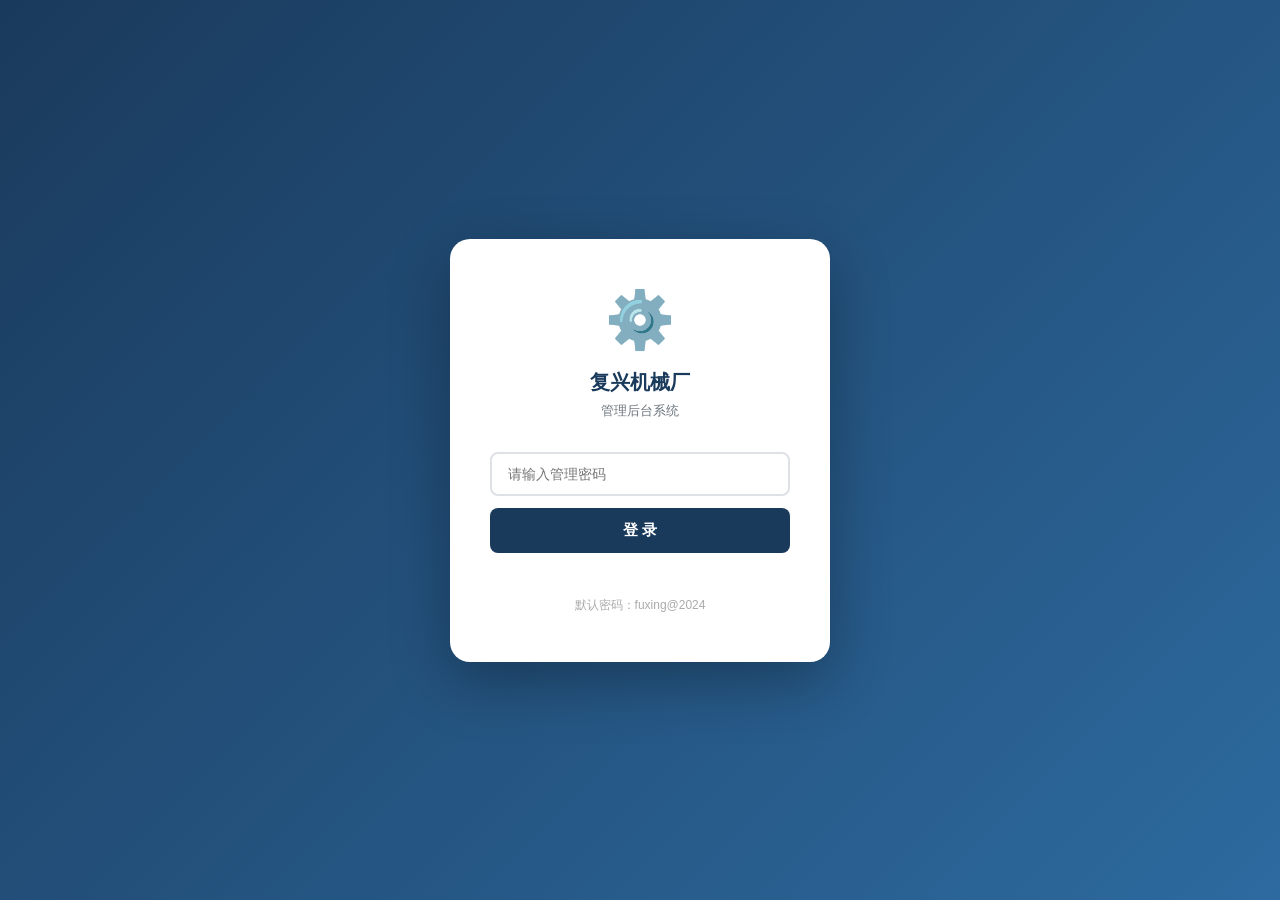
==== admin.html @ 7192bed5 "feat(admin): 添加管理后台完整页面和功能 - 新增管理后台HTML结构，包含登录、侧边栏、主内容区及弹窗 - 实现登录验证和登出功能，支持默认密码及本地存储密码 - 完成留言管理模块，可查" ====
<!DOCTYPE html>
<html lang="zh-CN">
<head>
<meta charset="UTF-8">
<meta name="viewport" content="width=device-width, initial-scale=1.0">
<title>复兴机械厂 · 管理后台</title>
<style>
*{margin:0;padding:0;box-sizing:border-box}
:root{
  --primary:#1a3a5c;--secondary:#c8860a;--accent:#e8f4fd;
  --dark:#0d1f2d;--green:#22c55e;--red:#ef4444;--orange:#f59e0b;
  --gray:#6c757d;--border:#dee2e6;--bg:#f0f2f5;--white:#fff;
  --shadow:0 2px 12px rgba(0,0,0,.08);--radius:10px;
}
body{font-family:'Microsoft YaHei','PingFang SC',Arial,sans-serif;background:var(--bg);color:#333;min-height:100vh}

/* ── Login ── */
#loginWrap{display:flex;align-items:center;justify-content:center;min-height:100vh;
  background:linear-gradient(135deg,var(--primary) 0%,#2d6a9f 100%)}
.login-box{background:var(--white);border-radius:20px;padding:48px 40px;width:380px;
  box-shadow:0 20px 60px rgba(0,0,0,.3);text-align:center}
.login-logo{font-size:56px;margin-bottom:16px}
.login-box h2{font-size:20px;color:var(--primary);margin-bottom:6px}
.login-box p{font-size:13px;color:var(--gray);margin-bottom:32px}
.inp{width:100%;padding:12px 16px;border:2px solid var(--border);border-radius:8px;
  font-size:14px;font-family:inherit;outline:none;transition:.2s;margin-bottom:12px}
.inp:focus{border-color:var(--primary)}
.btn-login{width:100%;padding:13px;background:var(--primary);color:#fff;border:none;
  border-radius:8px;font-size:15px;font-weight:600;cursor:pointer;transition:.2s}
.btn-login:hover{background:#254e7a}
.login-err{color:var(--red);font-size:13px;margin-top:8px;min-height:20px}
.login-tip{font-size:12px;color:#aaa;margin-top:16px}

/* ── Layout ── */
#adminWrap{display:none;min-height:100vh}
.layout{display:flex;min-height:100vh}

/* ── Sidebar ── */
.sidebar{width:220px;background:var(--dark);color:#fff;flex-shrink:0;display:flex;flex-direction:column;
  position:fixed;top:0;left:0;height:100vh;z-index:100}
.sb-logo{padding:24px 20px;border-bottom:1px solid rgba(255,255,255,.08)}
.sb-logo .name{font-size:15px;font-weight:700;color:#fff;margin-bottom:2px}
.sb-logo .sub{font-size:11px;color:rgba(255,255,255,.4);letter-spacing:1px}
.sb-nav{flex:1;padding:16px 0}
.sb-nav a{display:flex;align-items:center;gap:10px;padding:12px 20px;color:rgba(255,255,255,.65);
  cursor:pointer;font-size:14px;transition:.2s;text-decoration:none}
.sb-nav a:hover{color:#fff;background:rgba(255,255,255,.05)}
.sb-nav a.active{color:#fff;background:rgba(200,134,10,.2);border-right:3px solid var(--secondary)}
.sb-nav .icon{font-size:18px;width:22px;text-align:center}
.sb-footer{padding:16px 20px;border-top:1px solid rgba(255,255,255,.08);font-size:12px;color:rgba(255,255,255,.3)}

/* ── Main ── */
.main{margin-left:220px;flex:1;display:flex;flex-direction:column;min-height:100vh}
.topbar{height:56px;background:var(--white);border-bottom:1px solid var(--border);
  display:flex;align-items:center;justify-content:space-between;padding:0 28px;
  box-shadow:0 1px 4px rgba(0,0,0,.04)}
.topbar-title{font-size:18px;font-weight:700;color:var(--primary)}
.topbar-right{display:flex;align-items:center;gap:16px}
.badge-new{background:var(--red);color:#fff;font-size:11px;padding:2px 7px;border-radius:10px}
.btn-logout{background:none;border:1px solid var(--border);color:var(--gray);padding:6px 14px;
  border-radius:6px;cursor:pointer;font-size:13px;transition:.2s}
.btn-logout:hover{border-color:var(--red);color:var(--red)}
.content{padding:28px;flex:1}

/* ── Stats ── */
.stats{display:grid;grid-template-columns:repeat(4,1fr);gap:16px;margin-bottom:28px}
.stat-card{background:var(--white);border-radius:var(--radius);padding:20px 22px;box-shadow:var(--shadow)}
.stat-card .num{font-size:32px;font-weight:800;line-height:1}
.stat-card .label{font-size:13px;color:var(--gray);margin-top:6px}
.stat-blue .num{color:var(--primary)}.stat-red .num{color:var(--red)}
.stat-green .num{color:var(--green)}.stat-orange .num{color:var(--secondary)}

/* ── Toolbar ── */
.toolbar{display:flex;align-items:center;gap:12px;margin-bottom:18px;flex-wrap:wrap}
.search-box{flex:1;min-width:200px;max-width:320px;position:relative}
.search-box input{width:100%;padding:9px 14px 9px 36px;border:1.5px solid var(--border);
  border-radius:8px;font-size:13px;outline:none;font-family:inherit;transition:.2s}
.search-box input:focus{border-color:var(--primary)}
.search-box::before{content:'🔍';position:absolute;left:11px;top:50%;transform:translateY(-50%);font-size:13px}
.filter-btns{display:flex;gap:6px}
.filter-btn{padding:8px 16px;border:1.5px solid var(--border);border-radius:20px;background:var(--white);
  cursor:pointer;font-size:13px;font-family:inherit;transition:.2s}
.filter-btn.active,.filter-btn:hover{background:var(--primary);color:#fff;border-color:var(--primary)}
.btn-action{padding:9px 18px;border-radius:8px;border:none;cursor:pointer;font-size:13px;font-family:inherit;transition:.2s}
.btn-export{background:var(--green);color:#fff}.btn-export:hover{background:#16a34a}
.btn-clear{background:var(--red);color:#fff}.btn-clear:hover{background:#dc2626}

/* ── Table ── */
.table-wrap{background:var(--white);border-radius:var(--radius);box-shadow:var(--shadow);overflow:hidden}
.tbl{width:100%;border-collapse:collapse;font-size:13px}
.tbl th{background:#f8f9fa;padding:12px 14px;text-align:left;font-weight:600;
  color:var(--gray);border-bottom:1px solid var(--border);white-space:nowrap}
.tbl td{padding:12px 14px;border-bottom:1px solid #f0f0f0;vertical-align:middle}
.tbl tr:last-child td{border-bottom:none}
.tbl tr:hover td{background:#fafbfc}
.msg-text{max-width:240px;overflow:hidden;text-overflow:ellipsis;white-space:nowrap;color:#555}
.tag{display:inline-block;padding:3px 10px;border-radius:12px;font-size:11px;font-weight:600}
.tag-new{background:#fef3c7;color:#92400e}
.tag-handled{background:#d1fae5;color:#065f46}
.tag-web{background:#dbeafe;color:#1e40af}
.tag-h5{background:#e0e7ff;color:#3730a3}
.tbl-actions{display:flex;gap:6px;white-space:nowrap}
.tbl-btn{padding:5px 10px;border:none;border-radius:5px;cursor:pointer;font-size:12px;font-family:inherit;transition:.2s}
.btn-view{background:#e0e7ff;color:#3730a3}.btn-view:hover{background:#c7d2fe}
.btn-done{background:#d1fae5;color:#065f46}.btn-done:hover{background:#a7f3d0}
.btn-del{background:#fee2e2;color:#991b1b}.btn-del:hover{background:#fecaca}
.empty-msg{text-align:center;padding:60px;color:var(--gray);font-size:14px}

/* ── Modal ── */
.modal-mask{display:none;position:fixed;inset:0;background:rgba(0,0,0,.5);z-index:200;
  align-items:center;justify-content:center}
.modal-mask.show{display:flex}
.modal{background:var(--white);border-radius:16px;padding:32px;width:540px;max-width:94vw;
  max-height:80vh;overflow-y:auto;box-shadow:0 20px 60px rgba(0,0,0,.25)}
.modal h3{font-size:18px;color:var(--primary);margin-bottom:20px}
.modal-close{float:right;background:none;border:none;font-size:20px;cursor:pointer;color:var(--gray);margin-top:-4px}
.detail-grid{display:grid;grid-template-columns:1fr 1fr;gap:12px}
.detail-item label{font-size:11px;color:var(--gray);text-transform:uppercase;letter-spacing:.5px}
.detail-item .val{font-size:14px;color:#333;margin-top:3px;font-weight:500}
.detail-content{grid-column:1/-1;margin-top:8px}
.detail-content label{font-size:11px;color:var(--gray)}
.detail-content .val{background:#f8f9fa;padding:12px;border-radius:8px;line-height:1.7;margin-top:4px;font-size:14px}

/* ── Images Tab ── */
.img-grid{display:grid;grid-template-columns:repeat(auto-fill,minmax(260px,1fr));gap:20px}
.img-card{background:var(--white);border-radius:var(--radius);box-shadow:var(--shadow);overflow:hidden}
.img-preview{height:160px;display:flex;align-items:center;justify-content:center;
  font-size:48px;background:linear-gradient(135deg,var(--primary),#2d6a9f);position:relative;overflow:hidden}
.img-preview img{width:100%;height:100%;object-fit:cover;position:absolute;inset:0}
.img-preview .has-img-overlay{position:absolute;inset:0;background:rgba(0,0,0,.3);
  display:flex;align-items:center;justify-content:center;opacity:0;transition:.2s}
.img-card:hover .has-img-overlay{opacity:1}
.img-card-body{padding:16px}
.img-card-name{font-size:14px;font-weight:600;color:var(--primary);margin-bottom:4px}
.img-card-desc{font-size:12px;color:var(--gray);margin-bottom:14px}
.img-actions{display:flex;gap:8px;flex-wrap:wrap}
.btn-upload-img{padding:7px 14px;background:var(--primary);color:#fff;border:none;border-radius:6px;
  cursor:pointer;font-size:12px;font-family:inherit;transition:.2s}
.btn-upload-img:hover{background:#254e7a}
.btn-url-img{padding:7px 14px;background:var(--accent);color:var(--primary);border:1px solid var(--border);
  border-radius:6px;cursor:pointer;font-size:12px;font-family:inherit;transition:.2s}
.btn-url-img:hover{background:#d0e8f8}
.btn-reset-img{padding:7px 12px;background:#f8f9fa;color:var(--red);border:1px solid #fee2e2;
  border-radius:6px;cursor:pointer;font-size:12px;font-family:inherit;transition:.2s}
.btn-reset-img:hover{background:#fee2e2}
.img-status{font-size:11px;margin-top:8px;padding:4px 10px;border-radius:6px;display:inline-block}
.img-status.has-img{background:#d1fae5;color:#065f46}
.img-status.no-img{background:#f1f5f9;color:#94a3b8}

/* URL modal */
.url-modal{background:var(--white);border-radius:16px;padding:28px;width:460px;max-width:94vw}
.url-modal h3{font-size:16px;color:var(--primary);margin-bottom:16px}
.url-modal input{width:100%;padding:10px 14px;border:1.5px solid var(--border);border-radius:8px;
  font-size:13px;font-family:inherit;outline:none;margin-bottom:14px}
.url-modal input:focus{border-color:var(--primary)}
.url-modal-btns{display:flex;gap:10px;justify-content:flex-end}

/* ── Password Change ── */
.settings-card{background:var(--white);border-radius:var(--radius);padding:28px;
  max-width:420px;box-shadow:var(--shadow)}
.settings-card h3{font-size:16px;color:var(--primary);margin-bottom:20px}

/* ── Toast ── */
.toast{position:fixed;bottom:30px;right:30px;background:#333;color:#fff;padding:12px 22px;
  border-radius:8px;font-size:13px;opacity:0;transform:translateY(10px);transition:.3s;z-index:999;pointer-events:none}
.toast.show{opacity:1;transform:translateY(0)}

/* ── Responsive ── */
@media(max-width:900px){
  .sidebar{width:60px}.sb-logo .name,.sb-logo .sub,.sb-nav a span{display:none}
  .sb-nav a{justify-content:center;padding:14px}.main{margin-left:60px}
  .stats{grid-template-columns:repeat(2,1fr)}}
@media(max-width:600px){
  .stats{grid-template-columns:1fr 1fr}.content{padding:16px}
  .tbl th:nth-child(3),.tbl td:nth-child(3),
  .tbl th:nth-child(4),.tbl td:nth-child(4){display:none}}
</style>
</head>
<body>

<!-- ════ 登录 ════ -->
<div id="loginWrap">
  <div class="login-box">
    <div class="login-logo">⚙️</div>
    <h2>复兴机械厂</h2>
    <p>管理后台系统</p>
    <input class="inp" type="password" id="pwdInput" placeholder="请输入管理密码" onkeydown="if(event.key==='Enter')doLogin()">
    <button class="btn-login" onclick="doLogin()">登 录</button>
    <div class="login-err" id="loginErr"></div>
    <div class="login-tip">默认密码：fuxing@2024</div>
  </div>
</div>

<!-- ════ 管理面板 ════ -->
<div id="adminWrap">
  <div class="layout">
    <!-- 侧边栏 -->
    <aside class="sidebar">
      <div class="sb-logo">
        <div class="name">复兴机械厂</div>
        <div class="sub">ADMIN PANEL</div>
      </div>
      <nav class="sb-nav">
        <a class="active" onclick="showTab('dashboard')" id="nav-dashboard">
          <span class="icon">📊</span><span>数据概览</span>
        </a>
        <a onclick="showTab('messages')" id="nav-messages">
          <span class="icon">📨</span><span>留言管理</span>
        </a>
        <a onclick="showTab('images')" id="nav-images">
          <span class="icon">🖼️</span><span>图片管理</span>
        </a>
        <a onclick="showTab('settings')" id="nav-settings">
          <span class="icon">⚙️</span><span>系统设置</span>
        </a>
      </nav>
      <div class="sb-footer">v1.0.0</div>
    </aside>

    <!-- 主内容 -->
    <div class="main">
      <div class="topbar">
        <div class="topbar-title" id="topbarTitle">数据概览</div>
        <div class="topbar-right">
          <span id="newBadge" class="badge-new" style="display:none"></span>
          <button class="btn-logout" onclick="logout()">退出登录</button>
        </div>
      </div>
      <div class="content">

        <!-- ── 数据概览 ── -->
        <div id="tab-dashboard">
          <div class="stats" id="statsCards"></div>
          <div class="table-wrap">
            <div style="padding:18px 20px;border-bottom:1px solid var(--border);font-weight:600;color:var(--primary)">
              最新留言（前5条）
            </div>
            <table class="tbl" id="recentTbl">
              <thead><tr><th>日期</th><th>姓名</th><th>电话</th><th>内容摘要</th><th>状态</th></tr></thead>
              <tbody id="recentBody"></tbody>
            </table>
          </div>
        </div>

        <!-- ── 留言管理 ── -->
        <div id="tab-messages" style="display:none">
          <div class="toolbar">
            <div class="search-box">
              <input type="text" id="searchInput" placeholder="搜索姓名/电话/内容..." oninput="renderMsgTable()">
            </div>
            <div class="filter-btns">
              <button class="filter-btn active" onclick="setFilter('all',this)">全部</button>
              <button class="filter-btn" onclick="setFilter('new',this)">未处理</button>
              <button class="filter-btn" onclick="setFilter('handled',this)">已处理</button>
            </div>
            <button class="btn-action btn-export" onclick="exportCSV()">📥 导出CSV</button>
            <button class="btn-action btn-clear" onclick="clearHandled()">🗑️ 清除已处理</button>
          </div>
          <div class="table-wrap">
            <table class="tbl">
              <thead>
                <tr>
                  <th>日期</th><th>姓名</th><th>电话</th><th>公司</th>
                  <th>类型</th><th>内容摘要</th><th>来源</th><th>状态</th><th>操作</th>
                </tr>
              </thead>
              <tbody id="msgTableBody"></tbody>
            </table>
            <div id="msgEmpty" class="empty-msg" style="display:none">暂无留言数据</div>
          </div>
        </div>

        <!-- ── 图片管理 ── -->
        <div id="tab-images" style="display:none">
          <p style="color:var(--gray);font-size:13px;margin-bottom:20px">
            上传图片后将替换网站对应区域的默认占位图，支持 JPG/PNG/WebP 格式，建议宽高比 16:9，大小不超过 2MB。
          </p>
          <div class="img-grid" id="imgGrid"></div>
        </div>

        <!-- ── 系统设置 ── -->
        <div id="tab-settings" style="display:none">
          <div class="settings-card">
            <h3>🔒 修改管理密码</h3>
            <input class="inp" type="password" id="oldPwd" placeholder="当前密码">
            <input class="inp" type="password" id="newPwd" placeholder="新密码（至少6位）">
            <input class="inp" type="password" id="newPwd2" placeholder="确认新密码">
            <button class="btn-login" style="margin-top:4px" onclick="changePwd()">保存修改</button>
            <div class="login-err" id="pwdErr"></div>
          </div>
        </div>

      </div>
    </div>
  </div>
</div>

<!-- 详情弹窗 -->
<div class="modal-mask" id="detailModal">
  <div class="modal">
    <h3>留言详情 <button class="modal-close" onclick="closeModal('detailModal')">✕</button></h3>
    <div id="detailContent"></div>
  </div>
</div>

<!-- URL 输入弹窗 -->
<div class="modal-mask" id="urlModal">
  <div class="modal url-modal">
    <h3>输入图片链接</h3>
    <input type="url" id="urlInput" placeholder="https://example.com/image.jpg">
    <div class="url-modal-btns">
      <button class="btn-action" style="background:var(--border);color:#333" onclick="closeModal('urlModal')">取消</button>
      <button class="btn-action" style="background:var(--primary);color:#fff" onclick="saveUrl()">确认</button>
    </div>
  </div>
</div>

<!-- Toast -->
<div class="toast" id="toast"></div>

<!-- 隐藏文件输入 -->
<input type="file" id="fileInput" accept="image/*" style="display:none" onchange="handleFileUpload(event)">

<script>
// ════════════════════════════════════════════
//  常量 & 工具
// ════════════════════════════════════════════
const KEYS = { pwd:'fx_admin_pwd', msgs:'fx_messages', imgs:'fx_images', auth:'fx_admin_auth' };
const DEFAULT_PWD = 'fuxing@2024';
let currentFilter = 'all';
let currentImgSlot = null;

function toast(msg, color='#333') {
  const el = document.getElementById('toast');
  el.textContent = msg; el.style.background = color;
  el.classList.add('show');
  setTimeout(() => el.classList.remove('show'), 2800);
}
function closeModal(id){ document.getElementById(id).classList.remove('show') }
function openModal(id){ document.getElementById(id).classList.add('show') }
function getMsgs(){ try{return JSON.parse(localStorage.getItem(KEYS.msgs)||'[]')}catch{return[]} }
function saveMsgs(arr){ localStorage.setItem(KEYS.msgs, JSON.stringify(arr)) }
function getImgs(){ try{return JSON.parse(localStorage.getItem(KEYS.imgs)||'{}')}catch{return{}} }
function saveImgs(obj){ localStorage.setItem(KEYS.imgs, JSON.stringify(obj)) }
const TYPE_MAP = {quote:'产品询价',tech:'技术咨询',coop:'合作洽谈',other:'其他事项','':`-`};

// ════════════════════════════════════════════
//  登录 / 登出
// ════════════════════════════════════════════
function getPwd(){ return localStorage.getItem(KEYS.pwd) || btoa(DEFAULT_PWD) }

function doLogin(){
  const input = document.getElementById('pwdInput').value;
  if(!input){ document.getElementById('loginErr').textContent='请输入密码'; return }
  if(btoa(input) === getPwd()){
    sessionStorage.setItem(KEYS.auth,'1');
    document.getElementById('loginWrap').style.display='none';
    document.getElementById('adminWrap').style.display='block';
    initAdmin();
  } else {
    document.getElementById('loginErr').textContent='密码错误，请重试';
    document.getElementById('pwdInput').value='';
  }
}

function logout(){
  sessionStorage.removeItem(KEYS.auth);
  document.getElementById('adminWrap').style.display='none';
  document.getElementById('loginWrap').style.display='flex';
  document.getElementById('pwdInput').value='';
  document.getElementById('loginErr').textContent='';
}

function changePwd(){
  const old=document.getElementById('oldPwd').value;
  const n1=document.getElementById('newPwd').value;
  const n2=document.getElementById('newPwd2').value;
  const err=document.getElementById('pwdErr');
  if(btoa(old)!==getPwd()){err.textContent='当前密码错误';return}
  if(n1.length<6){err.textContent='新密码至少6位';return}
  if(n1!==n2){err.textContent='两次输入不一致';return}
  localStorage.setItem(KEYS.pwd,btoa(n1));
  err.textContent=''; err.style.color='var(--green)';
  document.getElementById('pwdErr').textContent='✅ 密码修改成功';
  setTimeout(()=>{document.getElementById('pwdErr').textContent='';err.style.color='var(--red)'},2000);
  document.getElementById('oldPwd').value='';
  document.getElementById('newPwd').value='';
  document.getElementById('newPwd2').value='';
}

// ════════════════════════════════════════════
//  Tab 切换
// ════════════════════════════════════════════
const TABS = ['dashboard','messages','images','settings'];
const TAB_TITLES = {dashboard:'数据概览',messages:'留言管理',images:'图片管理',settings:'系统设置'};

function showTab(name){
  TABS.forEach(t=>{
    document.getElementById('tab-'+t).style.display = t===name?'block':'none';
    document.getElementById('nav-'+t).classList.toggle('active',t===name);
  });
  document.getElementById('topbarTitle').textContent = TAB_TITLES[name];
  if(name==='messages') renderMsgTable();
  if(name==='images') renderImgGrid();
  if(name==='dashboard') renderDashboard();
}

// ════════════════════════════════════════════
//  数据概览
// ════════════════════════════════════════════
function renderDashboard(){
  const msgs = getMsgs();
  const total = msgs.length;
  const newCount = msgs.filter(m=>m.status==='new').length;
  const handled = msgs.filter(m=>m.status==='handled').length;
  const today = msgs.filter(m=>m.date===new Date().toISOString().slice(0,10)).length;

  document.getElementById('statsCards').innerHTML=`
    <div class="stat-card stat-blue"><div class="num">${total}</div><div class="label">总留言数</div></div>
    <div class="stat-card stat-red"><div class="num">${newCount}</div><div class="label">未处理</div></div>
    <div class="stat-card stat-green"><div class="num">${handled}</div><div class="label">已处理</div></div>
    <div class="stat-card stat-orange"><div class="num">${today}</div><div class="label">今日新增</div></div>
  `;
  // 最新5条
  const recent = [...msgs].sort((a,b)=>b.id-a.id).slice(0,5);
  document.getElementById('recentBody').innerHTML = recent.length ? recent.map(m=>`
    <tr>
      <td>${m.date||'-'}</td>
      <td>${esc(m.name)}</td>
      <td>${esc(m.phone)}</td>
      <td class="msg-text">${esc(m.content)}</td>
      <td><span class="tag ${m.status==='new'?'tag-new':'tag-handled'}">${m.status==='new'?'未处理':'已处理'}</span></td>
    </tr>`).join('') : `<tr><td colspan="5" class="empty-msg">暂无留言</td></tr>`;

  // 更新顶部红点
  const badge = document.getElementById('newBadge');
  if(newCount>0){ badge.textContent=newCount+'条未处理'; badge.style.display='' }
  else badge.style.display='none';
}

// ════════════════════════════════════════════
//  留言管理
// ════════════════════════════════════════════
function setFilter(f, btn){
  currentFilter=f;
  document.querySelectorAll('.filter-btn').forEach(b=>b.classList.remove('active'));
  btn.classList.add('active');
  renderMsgTable();
}

function renderMsgTable(){
  const keyword = (document.getElementById('searchInput')?.value||'').toLowerCase();
  let msgs = getMsgs().sort((a,b)=>b.id-a.id);

  if(currentFilter==='new') msgs=msgs.filter(m=>m.status==='new');
  else if(currentFilter==='handled') msgs=msgs.filter(m=>m.status==='handled');

  if(keyword) msgs=msgs.filter(m=>
    (m.name||'').toLowerCase().includes(keyword)||
    (m.phone||'').includes(keyword)||
    (m.content||'').toLowerCase().includes(keyword)||
    (m.company||'').toLowerCase().includes(keyword)
  );

  const empty = document.getElementById('msgEmpty');
  const tbody = document.getElementById('msgTableBody');
  if(!msgs.length){ tbody.innerHTML=''; empty.style.display=''; return }
  empty.style.display='none';
  tbody.innerHTML = msgs.map(m=>`
    <tr>
      <td style="white-space:nowrap">${m.date||'-'}</td>
      <td>${esc(m.name)}</td>
      <td>${esc(m.phone)}</td>
      <td>${esc(m.company||'-')}</td>
      <td>${TYPE_MAP[m.type]||m.type||'-'}</td>
      <td class="msg-text">${esc(m.content)}</td>
      <td><span class="tag ${m.source==='h5'?'tag-h5':'tag-web'}">${m.source==='h5'?'H5':'Web'}</span></td>
      <td><span class="tag ${m.status==='new'?'tag-new':'tag-handled'}">${m.status==='new'?'未处理':'已处理'}</span></td>
      <td>
        <div class="tbl-actions">
          <button class="tbl-btn btn-view" onclick="viewMsg(${m.id})">详情</button>
          ${m.status==='new'?`<button class="tbl-btn btn-done" onclick="markHandled(${m.id})">标记处理</button>`:''}
          <button class="tbl-btn btn-del" onclick="delMsg(${m.id})">删除</button>
        </div>
      </td>
    </tr>`).join('');
}

function viewMsg(id){
  const m = getMsgs().find(x=>x.id===id);
  if(!m) return;
  document.getElementById('detailContent').innerHTML=`
    <div class="detail-grid">
      <div class="detail-item"><label>姓名</label><div class="val">${esc(m.name)}</div></div>
      <div class="detail-item"><label>电话</label><div class="val">${esc(m.phone)}</div></div>
      <div class="detail-item"><label>公司</label><div class="val">${esc(m.company||'-')}</div></div>
      <div class="detail-item"><label>邮箱</label><div class="val">${esc(m.email||'-')}</div></div>
      <div class="detail-item"><label>咨询类型</label><div class="val">${TYPE_MAP[m.type]||m.type||'-'}</div></div>
      <div class="detail-item"><label>提交时间</label><div class="val">${m.date||'-'}</div></div>
      <div class="detail-item"><label>来源</label><div class="val">${m.source==='h5'?'移动端H5':'桌面Web'}</div></div>
      <div class="detail-item"><label>状态</label><div class="val">${m.status==='new'?'⏳ 未处理':'✅ 已处理'}</div></div>
      <div class="detail-item detail-content"><label>留言内容</label><div class="val">${esc(m.content)}</div></div>
    </div>
    <div style="margin-top:20px;display:flex;gap:10px;justify-content:flex-end">
      ${m.status==='new'?`<button class="btn-action" style="background:var(--green);color:#fff" onclick="markHandled(${m.id});closeModal('detailModal')">✅ 标记已处理</button>`:''}
      <button class="btn-action" style="background:var(--red);color:#fff" onclick="delMsg(${m.id});closeModal('detailModal')">🗑️ 删除</button>
    </div>
  `;
  openModal('detailModal');
}

function markHandled(id){
  const msgs = getMsgs();
  const m = msgs.find(x=>x.id===id);
  if(m){ m.status='handled'; saveMsgs(msgs); renderMsgTable(); renderDashboard(); toast('已标记为处理完毕','#22c55e') }
}

function delMsg(id){
  if(!confirm('确定删除该留言？')) return;
  saveMsgs(getMsgs().filter(x=>x.id!==id));
  renderMsgTable(); renderDashboard();
  toast('留言已删除','#ef4444');
}

function clearHandled(){
  if(!confirm('确定清除所有"已处理"的留言？')) return;
  saveMsgs(getMsgs().filter(m=>m.status!=='handled'));
  renderMsgTable(); renderDashboard();
  toast('已清除处理完毕的留言');
}

function exportCSV(){
  const msgs = getMsgs().sort((a,b)=>b.id-a.id);
  if(!msgs.length){ toast('暂无数据可导出'); return }
  const headers = ['日期','姓名','电话','公司','邮箱','咨询类型','留言内容','来源','状态'];
  const rows = msgs.map(m=>[
    m.date||'', m.name||'', m.phone||'', m.company||'', m.email||'',
    TYPE_MAP[m.type]||m.type||'', (m.content||'').replace(/,/g,'，'),
    m.source==='h5'?'移动H5':'桌面Web', m.status==='new'?'未处理':'已处理'
  ]);
  const csv = '\uFEFF' + [headers, ...rows].map(r=>r.map(v=>`"${v}"`).join(',')).join('\n');
  const a = document.createElement('a');
  a.href = URL.createObjectURL(new Blob([csv],{type:'text/csv;charset=utf-8'}));
  a.download = `留言数据_${new Date().toISOString().slice(0,10)}.csv`;
  a.click();
  toast('导出成功','#22c55e');
}

function esc(str){ return String(str||'').replace(/[&<>"']/g,c=>({'&':'&amp;','<':'&lt;','>':'&gt;','"':'&quot;',"'":'&#39;'}[c])) }

// ════════════════════════════════════════════
//  图片管理
// ════════════════════════════════════════════
const IMG_SLOTS = [
  {id:'about-main', name:'关于我们主图', desc:'首页"关于我们"区域主图', emoji:'🏭'},
  {id:'equip-cnc1', name:'五轴联动加工中心', desc:'设备中心 - 数控机床1', emoji:'🤖'},
  {id:'equip-cnc2', name:'数控车削加工中心', desc:'设备中心 - 数控机床2', emoji:'⚙️'},
  {id:'equip-cnc3', name:'卧式加工中心', desc:'设备中心 - 数控机床3', emoji:'🔩'},
  {id:'equip-wire1', name:'慢走丝线切割', desc:'设备中心 - 线切割1', emoji:'⚡'},
  {id:'equip-wire2', name:'快走丝线切割', desc:'设备中心 - 线切割2', emoji:'🔌'},
  {id:'equip-edm1', name:'电火花成形机', desc:'设备中心 - 其他设备', emoji:'🔥'},
  {id:'prod-1', name:'精密齿轮', desc:'产品展示第1项', emoji:'⚙️'},
  {id:'prod-2', name:'异形轴类零件', desc:'产品展示第2项', emoji:'🔩'},
  {id:'prod-3', name:'精密模具零件', desc:'产品展示第3项', emoji:'🔧'},
  {id:'prod-4', name:'结构件总成', desc:'产品展示第4项', emoji:'🏗️'},
  {id:'prod-5', name:'精密法兰盘', desc:'产品展示第5项', emoji:'💎'},
  {id:'prod-6', name:'铝合金壳体', desc:'产品展示第6项', emoji:'🔮'},
  {id:'prod-7', name:'连接器支架', desc:'产品展示第7项', emoji:'🛠️'},
];

function renderImgGrid(){
  const imgs = getImgs();
  document.getElementById('imgGrid').innerHTML = IMG_SLOTS.map(slot=>{
    const src = imgs[slot.id];
    return `
    <div class="img-card" id="card-${slot.id}">
      <div class="img-preview" id="preview-${slot.id}"
           style="${src?`background-image:url('${src}');background-size:cover;background-position:center`:'background:linear-gradient(135deg,#1a3a5c,#2d6a9f)'}">
        ${src?`<div class="has-img-overlay"><span style="color:#fff;font-size:13px">已设置图片</span></div>`:`<span style="font-size:48px">${slot.emoji}</span>`}
      </div>
      <div class="img-card-body">
        <div class="img-card-name">${slot.name}</div>
        <div class="img-card-desc">${slot.desc}</div>
        <div class="img-actions">
          <button class="btn-upload-img" onclick="triggerUpload('${slot.id}')">📁 上传图片</button>
          <button class="btn-url-img" onclick="openUrlInput('${slot.id}')">🔗 输入链接</button>
          ${src?`<button class="btn-reset-img" onclick="resetImg('${slot.id}')">↩ 还原</button>`:''}
        </div>
        <div class="img-status ${src?'has-img':'no-img'}" id="status-${slot.id}">
          ${src?'✅ 已使用自定义图片':'⬜ 使用默认占位图'}
        </div>
      </div>
    </div>`;
  }).join('');
}

function triggerUpload(slotId){
  currentImgSlot = slotId;
  document.getElementById('fileInput').click();
}

function handleFileUpload(e){
  const file = e.target.files[0];
  if(!file || !currentImgSlot) return;
  if(file.size > 2*1024*1024){ toast('图片大小不能超过2MB','#ef4444'); return }
  const reader = new FileReader();
  reader.onload = function(ev){
    applyImg(currentImgSlot, ev.target.result);
    toast('图片上传成功','#22c55e');
  };
  reader.readAsDataURL(file);
  e.target.value='';
}

function openUrlInput(slotId){
  currentImgSlot = slotId;
  document.getElementById('urlInput').value = getImgs()[slotId]||'';
  openModal('urlModal');
}

function saveUrl(){
  const url = document.getElementById('urlInput').value.trim();
  if(!url){ toast('请输入有效链接','#ef4444'); return }
  applyImg(currentImgSlot, url);
  closeModal('urlModal');
  toast('图片链接已保存','#22c55e');
}

function applyImg(slotId, src){
  const imgs = getImgs();
  imgs[slotId] = src;
  saveImgs(imgs);
  renderImgGrid();
}

function resetImg(slotId){
  if(!confirm('确定还原为默认占位图？')) return;
  const imgs = getImgs();
  delete imgs[slotId];
  saveImgs(imgs);
  renderImgGrid();
  toast('已还原默认图片');
}

// ════════════════════════════════════════════
//  初始化
// ════════════════════════════════════════════
function initAdmin(){
  renderDashboard();
  // 更新导航红点
  const newCount = getMsgs().filter(m=>m.status==='new').length;
  const badge = document.getElementById('newBadge');
  if(newCount){ badge.textContent=newCount+'条未处理'; badge.style.display='' }
}

// 页面加载时检查是否已登录（session）
window.addEventListener('DOMContentLoaded', function(){
  if(sessionStorage.getItem(KEYS.auth)==='1'){
    document.getElementById('loginWrap').style.display='none';
    document.getElementById('adminWrap').style.display='block';
    initAdmin();
  }
  // 点击遮罩关闭弹窗
  document.querySelectorAll('.modal-mask').forEach(el=>{
    el.addEventListener('click', function(e){ if(e.target===el) el.classList.remove('show') });
  });
});
</script>
</body>
</html>
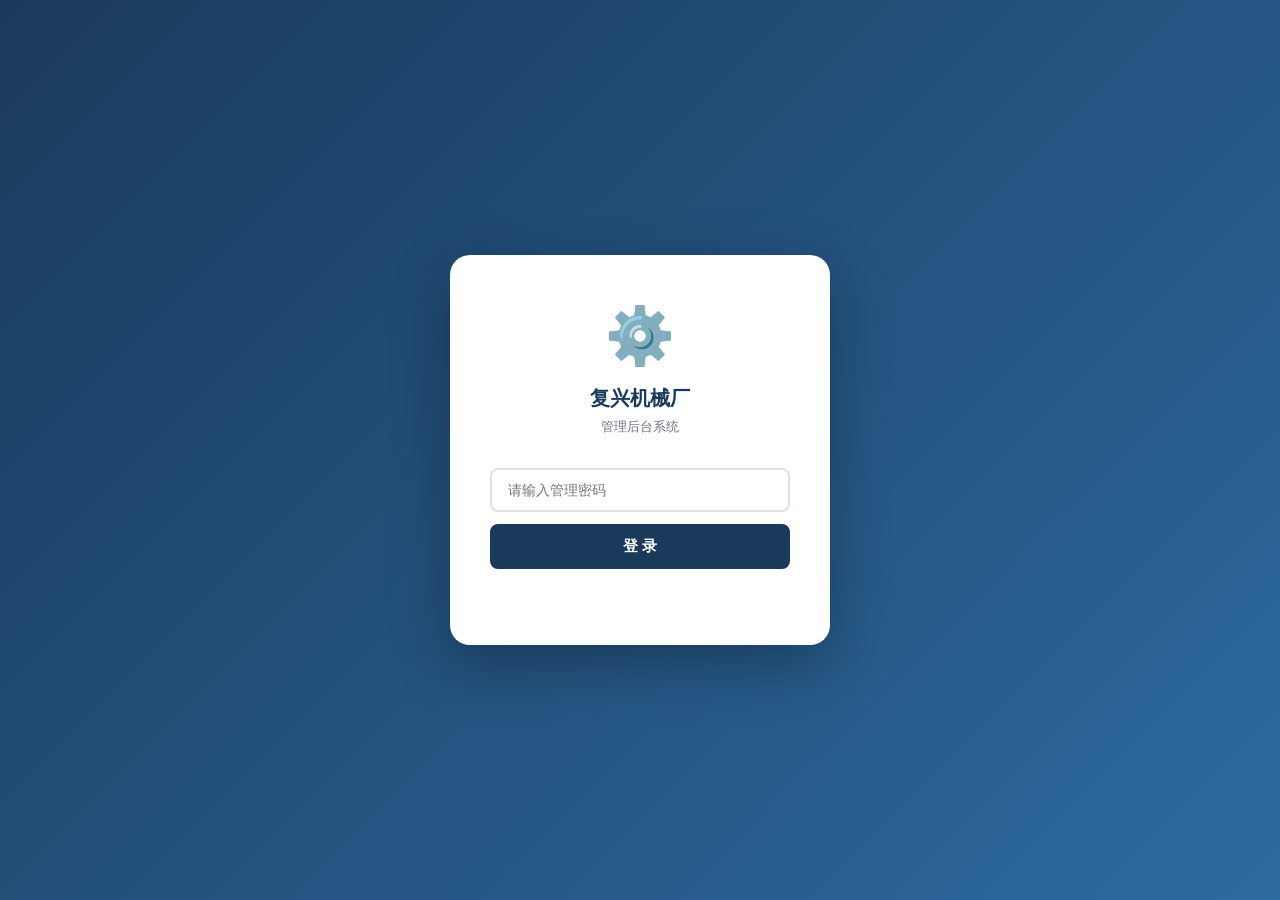
==== commit e64572ea: "feat: 添加管理端入口与主页跳转，代码拆分优化 - 在首页语言切换器旁添加管理端入口（桌面端+H5端） - 管理端左上角logo改为可点击链接，跳转回主页 - 添加管理入口的i18n多语言支持（中" ====
--- a/admin.html
+++ b/admin.html
@@ -38,7 +38,8 @@
 /* ── Sidebar ── */
 .sidebar{width:220px;background:var(--dark);color:#fff;flex-shrink:0;display:flex;flex-direction:column;
   position:fixed;top:0;left:0;height:100vh;z-index:100}
-.sb-logo{padding:24px 20px;border-bottom:1px solid rgba(255,255,255,.08)}
+.sb-logo{display:block;padding:24px 20px;border-bottom:1px solid rgba(255,255,255,.08);text-decoration:none;cursor:pointer;transition:.2s}
+.sb-logo:hover{background:rgba(255,255,255,.05)}
 .sb-logo .name{font-size:15px;font-weight:700;color:#fff;margin-bottom:2px}
 .sb-logo .sub{font-size:11px;color:rgba(255,255,255,.4);letter-spacing:1px}
 .sb-nav{flex:1;padding:16px 0}
@@ -167,7 +168,7 @@
 
 /* ── Responsive ── */
 @media(max-width:900px){
-  .sidebar{width:60px}.sb-logo .name,.sb-logo .sub,.sb-nav a span{display:none}
+  .sidebar{width:60px}.sb-logo .name,.sb-logo .sub,.sb-nav a>span:not(.icon){display:none}
   .sb-nav a{justify-content:center;padding:14px}.main{margin-left:60px}
   .stats{grid-template-columns:repeat(2,1fr)}}
 @media(max-width:600px){
@@ -187,7 +188,6 @@
     <input class="inp" type="password" id="pwdInput" placeholder="请输入管理密码" onkeydown="if(event.key==='Enter')doLogin()">
     <button class="btn-login" onclick="doLogin()">登 录</button>
     <div class="login-err" id="loginErr"></div>
-    <div class="login-tip">默认密码：fuxing@2024</div>
   </div>
 </div>
 
@@ -196,10 +196,10 @@
   <div class="layout">
     <!-- 侧边栏 -->
     <aside class="sidebar">
-      <div class="sb-logo">
-        <div class="name">复兴机械厂</div>
+      <a href="index.html" class="sb-logo" title="返回主页">
+        <div class="name">🏠 复兴机械厂</div>
         <div class="sub">ADMIN PANEL</div>
-      </div>
+      </a>
       <nav class="sb-nav">
         <a class="active" onclick="showTab('dashboard')" id="nav-dashboard">
           <span class="icon">📊</span><span>数据概览</span>
@@ -330,6 +330,22 @@
 let currentFilter = 'all';
 let currentImgSlot = null;
 
+// ============================================================
+//  云端数据服务配置（与 index.html 保持一致）
+// ============================================================
+const CLOUD_CONFIG = {
+    // JSONBin.io 云端数据服务配置
+    API_KEY: '$2a$10$hkJ46s.iu9JG/vLvoY1rSuae.MdIbokPR930292VONU37AivGtrM6',
+    MESSAGES_BIN_ID: '69e65c4faaba8821971c6129',
+    IMAGES_BIN_ID: '69e65cc9856a6821895432d6'
+};
+
+// 检查云端服务是否已配置
+function isCloudConfigured() {
+    return CLOUD_CONFIG.API_KEY !== 'YOUR_JSONBIN_API_KEY' &&
+           CLOUD_CONFIG.MESSAGES_BIN_ID !== 'YOUR_MESSAGES_BIN_ID';
+}
+
 function toast(msg, color='#333') {
   const el = document.getElementById('toast');
   el.textContent = msg; el.style.background = color;
@@ -338,10 +354,152 @@
 }
 function closeModal(id){ document.getElementById(id).classList.remove('show') }
 function openModal(id){ document.getElementById(id).classList.add('show') }
-function getMsgs(){ try{return JSON.parse(localStorage.getItem(KEYS.msgs)||'[]')}catch{return[]} }
-function saveMsgs(arr){ localStorage.setItem(KEYS.msgs, JSON.stringify(arr)) }
-function getImgs(){ try{return JSON.parse(localStorage.getItem(KEYS.imgs)||'{}')}catch{return{}} }
-function saveImgs(obj){ localStorage.setItem(KEYS.imgs, JSON.stringify(obj)) }
+
+// 从云端获取留言数据
+async function getMsgs(){
+    if (!isCloudConfigured()) {
+        console.warn('云端服务未配置，使用本地数据');
+        try{return JSON.parse(localStorage.getItem(KEYS.msgs)||'[]')}catch{return[]}
+    }
+    
+    try {
+        // 添加时间戳避免缓存
+        const timestamp = Date.now();
+        const response = await fetch(`https://api.jsonbin.io/v3/b/${CLOUD_CONFIG.MESSAGES_BIN_ID}/latest?t=${timestamp}`, {
+            method: 'GET',
+            headers: {
+                'X-Master-Key': CLOUD_CONFIG.API_KEY
+            }
+        });
+        
+        if (!response.ok) {
+            throw new Error(`HTTP error! status: ${response.status}`);
+        }
+        
+        const data = await response.json();
+        const msgs = data.record.messages || [];
+        
+        // 同步到本地缓存
+        localStorage.setItem(KEYS.msgs, JSON.stringify(msgs));
+        
+        return msgs;
+    } catch (error) {
+        console.error('获取云端留言失败:', error);
+        toast('数据加载失败，使用本地缓存', '#ef4444');
+        // 降级到本地
+        try{return JSON.parse(localStorage.getItem(KEYS.msgs)||'[]')}catch{return[]}
+    }
+}
+
+// 保存留言数据到云端
+async function saveMsgs(arr){
+    if (!isCloudConfigured()) {
+        console.warn('云端服务未配置，仅保存到本地');
+        localStorage.setItem(KEYS.msgs, JSON.stringify(arr));
+        return;
+    }
+    
+    try {
+        const response = await fetch(`https://api.jsonbin.io/v3/b/${CLOUD_CONFIG.MESSAGES_BIN_ID}`, {
+            method: 'PUT',
+            headers: {
+                'Content-Type': 'application/json',
+                'X-Master-Key': CLOUD_CONFIG.API_KEY
+            },
+            body: JSON.stringify({ messages: arr })
+        });
+        
+        if (!response.ok) {
+            throw new Error(`HTTP error! status: ${response.status}`);
+        }
+        
+        console.log('留言数据已保存到云端');
+        // 同时保存到本地作为缓存
+        localStorage.setItem(KEYS.msgs, JSON.stringify(arr));
+    } catch (error) {
+        console.error('保存留言到云端失败:', error);
+        toast('保存失败', '#ef4444');
+        // 降级到本地
+        localStorage.setItem(KEYS.msgs, JSON.stringify(arr));
+    }
+}
+
+// 从云端获取图片配置
+async function getImgs(){
+    if (!isCloudConfigured()) {
+        console.warn('云端服务未配置，使用本地图片');
+        try{return JSON.parse(localStorage.getItem(KEYS.imgs)||'{}')}catch{return{}}
+    }
+    
+    try {
+        // 添加时间戳避免缓存
+        const timestamp = Date.now();
+        const response = await fetch(`https://api.jsonbin.io/v3/b/${CLOUD_CONFIG.IMAGES_BIN_ID}/latest?t=${timestamp}`, {
+            method: 'GET',
+            headers: {
+                'X-Master-Key': CLOUD_CONFIG.API_KEY
+            }
+        });
+        
+        if (!response.ok) {
+            throw new Error(`HTTP error! status: ${response.status}`);
+        }
+        
+        const data = await response.json();
+        const imgs = data.record.images || {};
+        
+        // 同步到本地缓存
+        localStorage.setItem(KEYS.imgs, JSON.stringify(imgs));
+        
+        return imgs;
+    } catch (error) {
+        console.error('获取云端图片配置失败:', error);
+        // 降级到本地
+        try{return JSON.parse(localStorage.getItem(KEYS.imgs)||'{}')}catch{return{}}
+    }
+}
+
+// 保存图片配置到云端
+async function saveImgs(obj){
+    if (!isCloudConfigured()) {
+        console.warn('云端服务未配置，仅保存到本地');
+        localStorage.setItem(KEYS.imgs, JSON.stringify(obj));
+        return;
+    }
+    
+    try {
+        // 检查数据大小
+        const dataSize = JSON.stringify({ images: obj }).length;
+        if(dataSize > 90*1024) { // 90KB 限制，留 10KB 余量
+            throw new Error('图片配置数据过大（超过90KB），请使用图片链接而非上传');
+        }
+        
+        const response = await fetch(`https://api.jsonbin.io/v3/b/${CLOUD_CONFIG.IMAGES_BIN_ID}`, {
+            method: 'PUT',
+            headers: {
+                'Content-Type': 'application/json',
+                'X-Master-Key': CLOUD_CONFIG.API_KEY
+            },
+            body: JSON.stringify({ images: obj })
+        });
+        
+        if (!response.ok) {
+            const errorText = await response.text();
+            throw new Error(`HTTP error! status: ${response.status}, detail: ${errorText}`);
+        }
+        
+        console.log('图片配置已保存到云端');
+        // 同时保存到本地作为缓存
+        localStorage.setItem(KEYS.imgs, JSON.stringify(obj));
+        toast('图片配置已保存','#22c55e');
+    } catch (error) {
+        console.error('保存图片配置到云端失败:', error);
+        toast('保存失败: ' + error.message, '#ef4444');
+        // 降级到本地
+        localStorage.setItem(KEYS.imgs, JSON.stringify(obj));
+    }
+}
+
 const TYPE_MAP = {quote:'产品询价',tech:'技术咨询',coop:'合作洽谈',other:'其他事项','':`-`};
 
 // ════════════════════════════════════════════
@@ -408,8 +566,8 @@
 // ════════════════════════════════════════════
 //  数据概览
 // ════════════════════════════════════════════
-function renderDashboard(){
-  const msgs = getMsgs();
+async function renderDashboard(){
+  const msgs = await getMsgs();
   const total = msgs.length;
   const newCount = msgs.filter(m=>m.status==='new').length;
   const handled = msgs.filter(m=>m.status==='handled').length;
@@ -448,9 +606,10 @@
   renderMsgTable();
 }
 
-function renderMsgTable(){
+async function renderMsgTable(){
   const keyword = (document.getElementById('searchInput')?.value||'').toLowerCase();
-  let msgs = getMsgs().sort((a,b)=>b.id-a.id);
+  let msgs = await getMsgs();
+  msgs.sort((a,b)=>b.id-a.id);
 
   if(currentFilter==='new') msgs=msgs.filter(m=>m.status==='new');
   else if(currentFilter==='handled') msgs=msgs.filter(m=>m.status==='handled');
@@ -486,8 +645,9 @@
     </tr>`).join('');
 }
 
-function viewMsg(id){
-  const m = getMsgs().find(x=>x.id===id);
+async function viewMsg(id){
+  const allMsgs = await getMsgs();
+  const m = allMsgs.find(x=>x.id===id);
   if(!m) return;
   document.getElementById('detailContent').innerHTML=`
     <div class="detail-grid">
@@ -498,7 +658,7 @@
       <div class="detail-item"><label>咨询类型</label><div class="val">${TYPE_MAP[m.type]||m.type||'-'}</div></div>
       <div class="detail-item"><label>提交时间</label><div class="val">${m.date||'-'}</div></div>
       <div class="detail-item"><label>来源</label><div class="val">${m.source==='h5'?'移动端H5':'桌面Web'}</div></div>
-      <div class="detail-item"><label>状态</label><div class="val">${m.status==='new'?'⏳ 未处理':'✅ 已处理'}</div></div>
+      <div class="detail-item"><label>状态</label><div class="val">${m.status==='new'?'⌛ 未处理':'✅ 已处理'}</div></div>
       <div class="detail-item detail-content"><label>留言内容</label><div class="val">${esc(m.content)}</div></div>
     </div>
     <div style="margin-top:20px;display:flex;gap:10px;justify-content:flex-end">
@@ -509,28 +669,39 @@
   openModal('detailModal');
 }
 
-function markHandled(id){
-  const msgs = getMsgs();
+async function markHandled(id){
+  const msgs = await getMsgs();
   const m = msgs.find(x=>x.id===id);
-  if(m){ m.status='handled'; saveMsgs(msgs); renderMsgTable(); renderDashboard(); toast('已标记为处理完毕','#22c55e') }
-}
-
-function delMsg(id){
+  if(m){ 
+    m.status='handled'; 
+    await saveMsgs(msgs); 
+    renderMsgTable(); 
+    renderDashboard(); 
+    toast('已标记为处理完毕','#22c55e'); 
+  }
+}
+
+async function delMsg(id){
   if(!confirm('确定删除该留言？')) return;
-  saveMsgs(getMsgs().filter(x=>x.id!==id));
-  renderMsgTable(); renderDashboard();
+  const msgs = await getMsgs();
+  await saveMsgs(msgs.filter(x=>x.id!==id));
+  renderMsgTable(); 
+  renderDashboard();
   toast('留言已删除','#ef4444');
 }
 
-function clearHandled(){
-  if(!confirm('确定清除所有"已处理"的留言？')) return;
-  saveMsgs(getMsgs().filter(m=>m.status!=='handled'));
-  renderMsgTable(); renderDashboard();
+async function clearHandled(){
+  if(!confirm('确定清除所有“已处理”的留言？')) return;
+  const msgs = await getMsgs();
+  await saveMsgs(msgs.filter(m=>m.status!=='handled'));
+  renderMsgTable(); 
+  renderDashboard();
   toast('已清除处理完毕的留言');
 }
 
-function exportCSV(){
-  const msgs = getMsgs().sort((a,b)=>b.id-a.id);
+async function exportCSV(){
+  const msgs = await getMsgs();
+  msgs.sort((a,b)=>b.id-a.id);
   if(!msgs.length){ toast('暂无数据可导出'); return }
   const headers = ['日期','姓名','电话','公司','邮箱','咨询类型','留言内容','来源','状态'];
   const rows = msgs.map(m=>[
@@ -568,8 +739,8 @@
   {id:'prod-7', name:'连接器支架', desc:'产品展示第7项', emoji:'🛠️'},
 ];
 
-function renderImgGrid(){
-  const imgs = getImgs();
+async function renderImgGrid(){
+  const imgs = await getImgs();
   document.getElementById('imgGrid').innerHTML = IMG_SLOTS.map(slot=>{
     const src = imgs[slot.id];
     return `
@@ -602,19 +773,61 @@
 function handleFileUpload(e){
   const file = e.target.files[0];
   if(!file || !currentImgSlot) return;
-  if(file.size > 2*1024*1024){ toast('图片大小不能超过2MB','#ef4444'); return }
+  
+  // 检查文件大小（限制为 500KB，避免超出 JSONBin 限制）
+  if(file.size > 500*1024){ 
+    toast('图片大小不能超过500KB，请先压缩图片','#ef4444'); 
+    return; 
+  }
+  
   const reader = new FileReader();
   reader.onload = function(ev){
-    applyImg(currentImgSlot, ev.target.result);
-    toast('图片上传成功','#22c55e');
+    // 如果是图片文件，进行压缩处理
+    if(file.type.startsWith('image/')) {
+      compressImage(ev.target.result, 800, 0.7, function(compressedBase64){
+        applyImg(currentImgSlot, compressedBase64);
+        toast('图片上传成功','#22c55e');
+      });
+    } else {
+      applyImg(currentImgSlot, ev.target.result);
+      toast('图片上传成功','#22c55e');
+    }
   };
   reader.readAsDataURL(file);
   e.target.value='';
 }
 
-function openUrlInput(slotId){
+// 图片压缩函数
+function compressImage(base64, maxWidth, quality, callback) {
+  const img = new Image();
+  img.onload = function() {
+    const canvas = document.createElement('canvas');
+    let width = img.width;
+    let height = img.height;
+    
+    // 计算新尺寸
+    if(width > maxWidth) {
+      height = (height * maxWidth) / width;
+      width = maxWidth;
+    }
+    
+    canvas.width = width;
+    canvas.height = height;
+    
+    const ctx = canvas.getContext('2d');
+    ctx.drawImage(img, 0, 0, width, height);
+    
+    // 压缩为 JPEG
+    const compressedBase64 = canvas.toDataURL('image/jpeg', quality);
+    callback(compressedBase64);
+  };
+  img.src = base64;
+}
+
+async function openUrlInput(slotId){
   currentImgSlot = slotId;
-  document.getElementById('urlInput').value = getImgs()[slotId]||'';
+  const imgs = await getImgs();
+  document.getElementById('urlInput').value = imgs[slotId]||'';
   openModal('urlModal');
 }
 
@@ -626,18 +839,23 @@
   toast('图片链接已保存','#22c55e');
 }
 
-function applyImg(slotId, src){
-  const imgs = getImgs();
-  imgs[slotId] = src;
-  saveImgs(imgs);
-  renderImgGrid();
-}
-
-function resetImg(slotId){
+async function applyImg(slotId, src){
+  try {
+    const imgs = await getImgs();
+    imgs[slotId] = src;
+    await saveImgs(imgs);
+    renderImgGrid();
+  } catch (error) {
+    console.error('应用图片失败:', error);
+    toast('应用图片失败', '#ef4444');
+  }
+}
+
+async function resetImg(slotId){
   if(!confirm('确定还原为默认占位图？')) return;
-  const imgs = getImgs();
+  const imgs = await getImgs();
   delete imgs[slotId];
-  saveImgs(imgs);
+  await saveImgs(imgs);
   renderImgGrid();
   toast('已还原默认图片');
 }
@@ -645,10 +863,11 @@
 // ════════════════════════════════════════════
 //  初始化
 // ════════════════════════════════════════════
-function initAdmin(){
-  renderDashboard();
+async function initAdmin(){
+  await renderDashboard();
   // 更新导航红点
-  const newCount = getMsgs().filter(m=>m.status==='new').length;
+  const msgs = await getMsgs();
+  const newCount = msgs.filter(m=>m.status==='new').length;
   const badge = document.getElementById('newBadge');
   if(newCount){ badge.textContent=newCount+'条未处理'; badge.style.display='' }
 }
